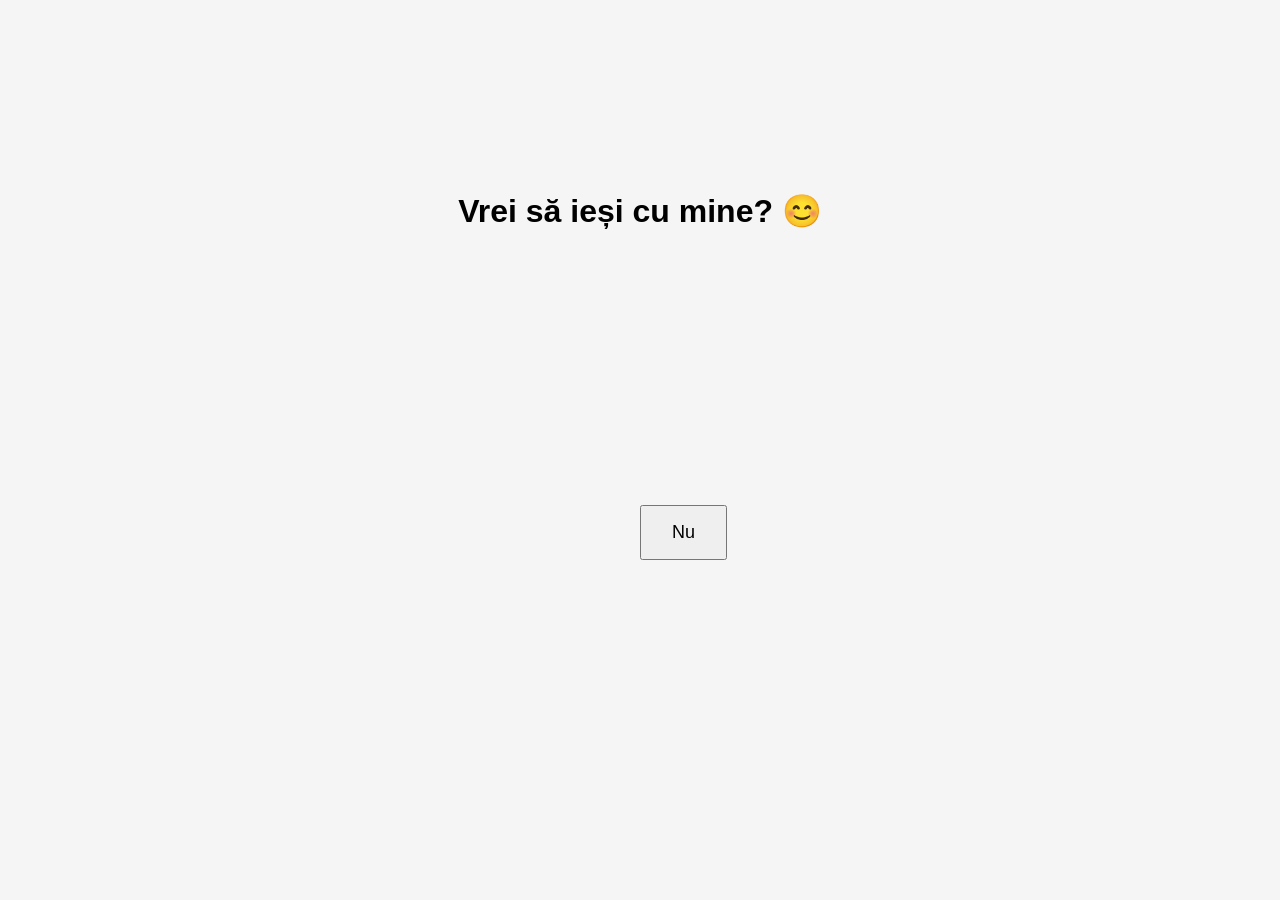
==== index.html @ 5ef0a4c3 "Add files via upload" ====
<!DOCTYPE html>
<html lang="ro">
<head>
<meta charset="UTF-8">
<meta name="viewport" content="width=device-width, initial-scale=1.0">

<title>Întrebare importantă</title>

<style>
body {
    margin: 0;
    height: 100vh;
    display: flex;
    flex-direction: column;
    justify-content: center;
    align-items: center;
    overflow: hidden;
    font-family: Arial, sans-serif;
    background: #f5f5f5;
}

h1 {
    text-align: center;
    margin-bottom: 50px;
}

#container {
    position: relative;
    width: 100vw;
    height: 50vh;
}

button {
    position: absolute;
    padding: 15px 30px;
    font-size: 18px;
    cursor: pointer;
}
</style>
</head>

<body>

<h1>Vrei să ieși cu mine? 😊</h1>

<div id="container">
    <button id="runawayBtn">Nu</button>
</div>

<script>
const btn = document.getElementById("runawayBtn");
const container = document.getElementById("container");

btn.style.left = "50%";
btn.style.top = "50%";

function moveButton() {
    const maxX = container.clientWidth - btn.offsetWidth;
    const maxY = container.clientHeight - btn.offsetHeight;

    const randomX = Math.random() * maxX;
    const randomY = Math.random() * maxY;

    btn.style.left = randomX + "px";
    btn.style.top = randomY + "px";
}

btn.addEventListener("mouseenter", moveButton);

// Pentru telefoane
btn.addEventListener("touchstart", function(e) {
    e.preventDefault();
    moveButton();
});
</script>

</body>
</html>
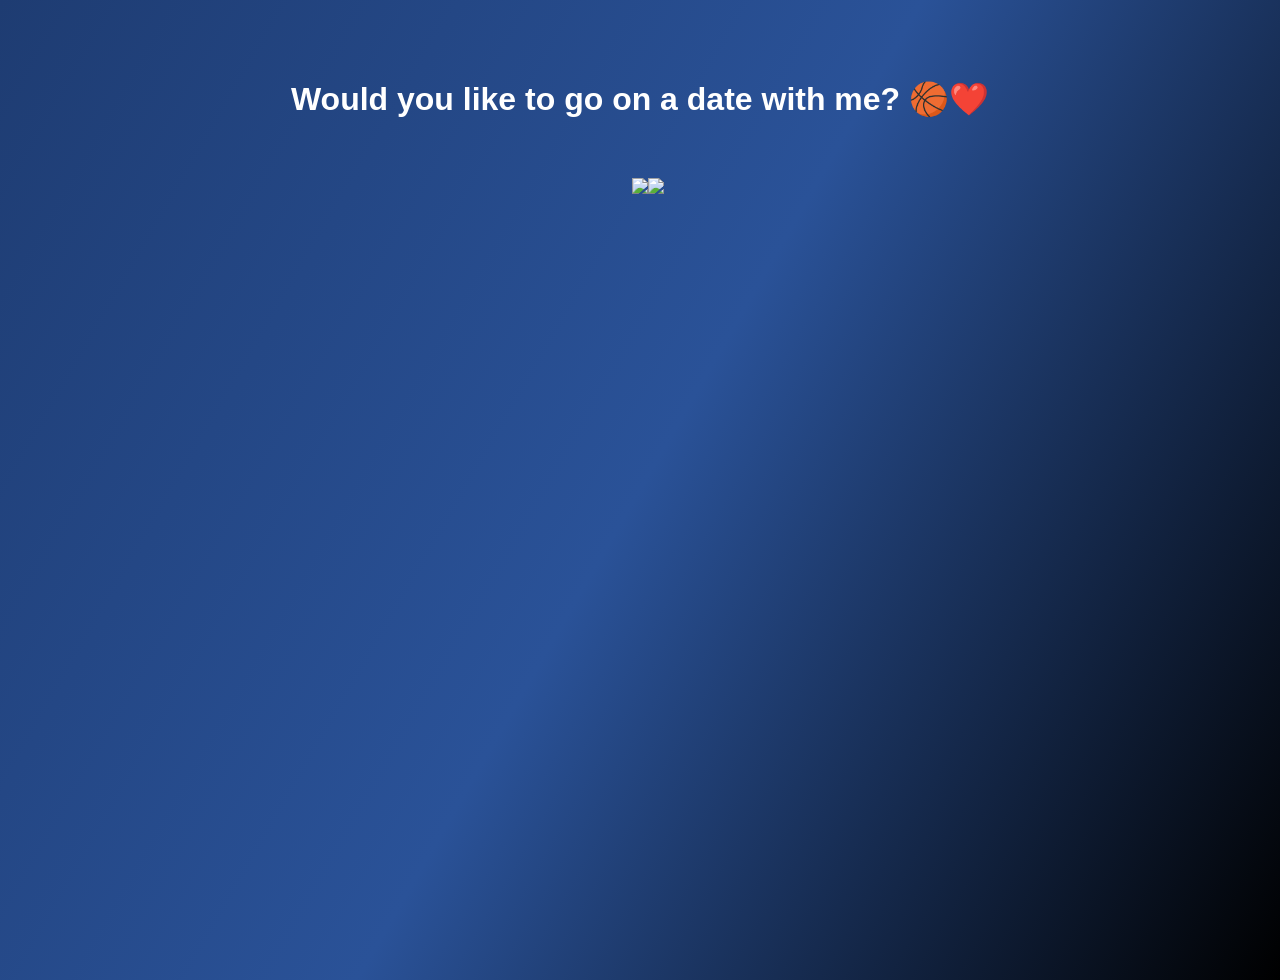
==== commit 0bf818ac: "Add files via upload" ====
--- a/index.html
+++ b/index.html
@@ -1,78 +1,30 @@
 <!DOCTYPE html>
-<html lang="ro">
+<html lang="en">
 <head>
-<meta charset="UTF-8">
-<meta name="viewport" content="width=device-width, initial-scale=1.0">
-
-<title>Întrebare importantă</title>
-
-<style>
-body {
-    margin: 0;
-    height: 100vh;
-    display: flex;
-    flex-direction: column;
-    justify-content: center;
-    align-items: center;
-    overflow: hidden;
-    font-family: Arial, sans-serif;
-    background: #f5f5f5;
-}
-
-h1 {
-    text-align: center;
-    margin-bottom: 50px;
-}
-
-#container {
-    position: relative;
-    width: 100vw;
-    height: 50vh;
-}
-
-button {
-    position: absolute;
-    padding: 15px 30px;
-    font-size: 18px;
-    cursor: pointer;
-}
-</style>
+<meta charset="UTF-8" />
+<meta name="viewport" content="width=device-width, initial-scale=1.0"/>
+<title>Question</title>
+<link rel="stylesheet" href="style.css">
 </head>
 
-<body>
+<body class="basket-bg">
 
-<h1>Vrei să ieși cu mine? 😊</h1>
+<div class="center">
+  <h1>Would you like to go on a date with me? 🏀❤️</h1>
 
-<div id="container">
-    <button id="runawayBtn">Nu</button>
+  <div class="buttons">
+
+    <!-- YES -->
+    <a href="success.html">
+      <img src="assets/yes-basketball.png" class="ball yes">
+    </a>
+
+    <!-- NO (fuge de cursor) -->
+    <img src="assets/no-soccer.png" class="ball no" id="noBtn">
+
+  </div>
 </div>
 
-<script>
-const btn = document.getElementById("runawayBtn");
-const container = document.getElementById("container");
-
-btn.style.left = "50%";
-btn.style.top = "50%";
-
-function moveButton() {
-    const maxX = container.clientWidth - btn.offsetWidth;
-    const maxY = container.clientHeight - btn.offsetHeight;
-
-    const randomX = Math.random() * maxX;
-    const randomY = Math.random() * maxY;
-
-    btn.style.left = randomX + "px";
-    btn.style.top = randomY + "px";
-}
-
-btn.addEventListener("mouseenter", moveButton);
-
-// Pentru telefoane
-btn.addEventListener("touchstart", function(e) {
-    e.preventDefault();
-    moveButton();
-});
-</script>
-
+<script src="script.js"></script>
 </body>
 </html>
--- a/style.css
+++ b/style.css
@@ -0,0 +1,34 @@
+body {
+  margin: 0;
+  font-family: Arial, sans-serif;
+  overflow: hidden;
+}
+
+.basket-bg {
+  background: linear-gradient(120deg, #1e3c72, #2a5298, #000);
+  height: 100vh;
+  color: white;
+}
+
+.center {
+  text-align: center;
+  margin-top: 80px;
+}
+
+.buttons {
+  margin-top: 60px;
+}
+
+.ball {
+  width: 120px;
+  cursor: pointer;
+  transition: transform 0.2s;
+}
+
+.ball:hover {
+  transform: scale(1.1);
+}
+
+.no {
+  position: absolute;
+}
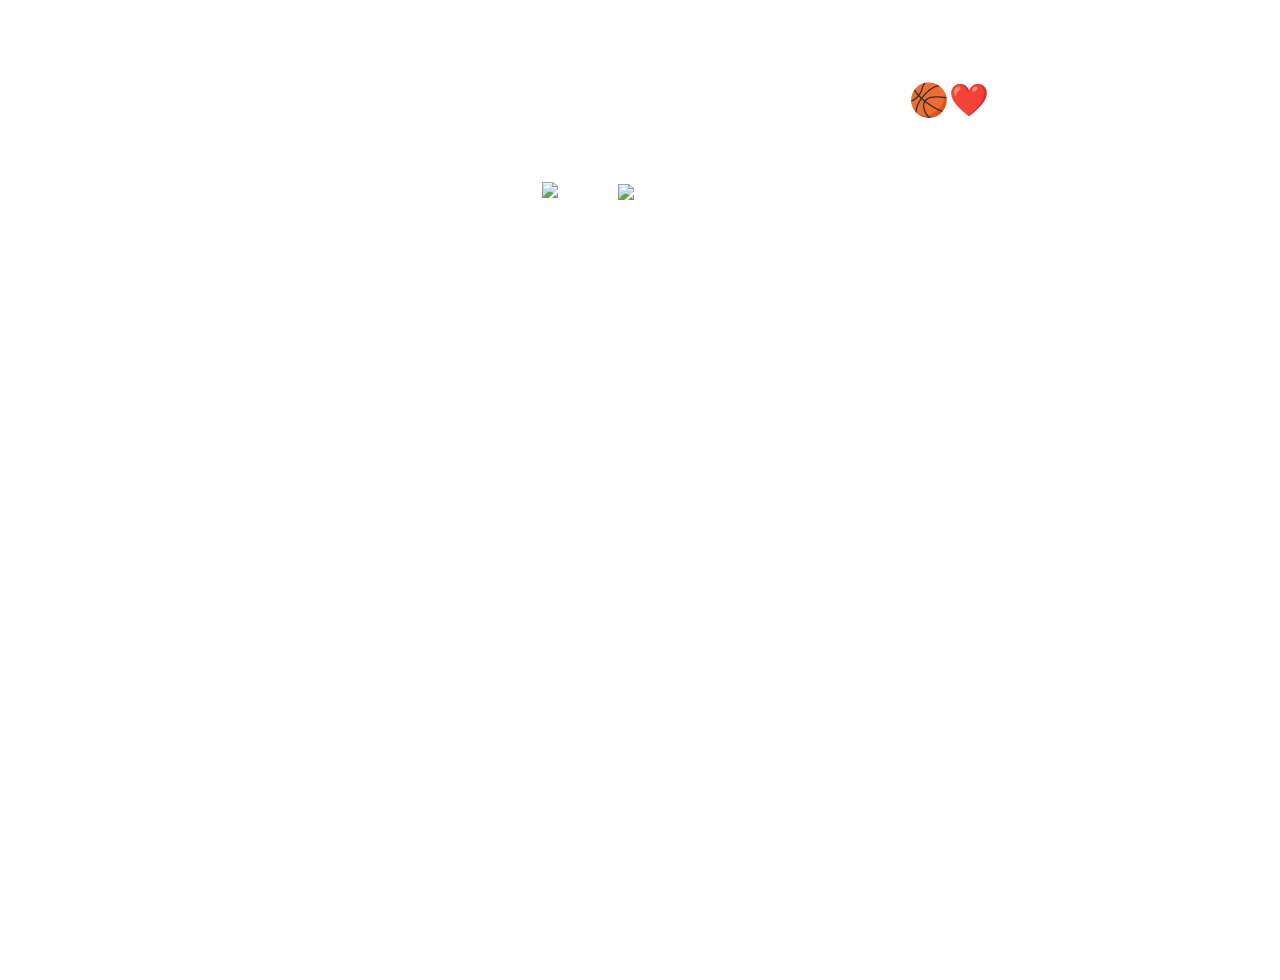
==== commit 67d89a31: "Add files via upload" ====
--- a/index.html
+++ b/index.html
@@ -1,30 +1,31 @@
 <!DOCTYPE html>
 <html lang="en">
 <head>
-<meta charset="UTF-8" />
-<meta name="viewport" content="width=device-width, initial-scale=1.0"/>
-<title>Question</title>
-<link rel="stylesheet" href="style.css">
+  <meta charset="UTF-8" />
+  <meta name="viewport" content="width=device-width, initial-scale=1.0"/>
+  <title>Question</title>
+  <link rel="stylesheet" href="style.css">
 </head>
 
 <body class="basket-bg">
 
-<div class="center">
-  <h1>Would you like to go on a date with me? 🏀❤️</h1>
+  <div class="center">
+    <h1>Would you like to go on a date with me? 🏀❤️</h1>
 
-  <div class="buttons">
+    <div class="buttons">
 
-    <!-- YES -->
-    <a href="success.html">
-      <img src="assets/yes-basketball.png" class="ball yes">
-    </a>
+      <!-- YES -->
+      <a href="success.html">
+        <img src="assets/yes-basketball.png" class="ball yes">
+      </a>
 
-    <!-- NO (fuge de cursor) -->
-    <img src="assets/no-soccer.png" class="ball no" id="noBtn">
+      <!-- NO -->
+      <img src="assets/no-soccer.png" class="ball no" id="noBtn">
 
+    </div>
   </div>
-</div>
 
-<script src="script.js"></script>
+  <script src="script.js"></script>
 </body>
-</html>+</html>
+``
--- a/style.css
+++ b/style.css
@@ -4,21 +4,36 @@
   overflow: hidden;
 }
 
+/* ✅ background responsive */
 .basket-bg {
-  background: linear-gradient(120deg, #1e3c72, #2a5298, #000);
+  background: url("assets/court.png") center / cover no-repeat;
   height: 100vh;
   color: white;
 }
 
+/* container */
 .center {
   text-align: center;
   margin-top: 80px;
+  padding: 0 20px;
 }
 
+/* titlu */
+h1 {
+  font-size: 2rem;
+  line-height: 1.3;
+}
+
+/* ✅ butoane corect aranjate */
 .buttons {
   margin-top: 60px;
+  display: flex;
+  justify-content: center;
+  align-items: center;
+  gap: 60px; /* spațiu între mingi */
 }
 
+/* mingi */
 .ball {
   width: 120px;
   cursor: pointer;
@@ -29,6 +44,133 @@
   transform: scale(1.1);
 }
 
+/* ✅ NU folosim absolute aici */
 .no {
+  position: static;
+}
+
+/* 📱 responsive */
+@media (max-width: 768px) {
+
+  .center {
+    padding: 0 15px;
+  }
+
+  h1 {
+    font-size: 1.5rem;
+  }
+
+  .buttons {
+    gap: 30px;
+  }
+
+  .ball {
+    width: 90px;
+  }
+
+  .basket-bg {
+    background-position: top;
+  }
+}
+
+/* ================= SUCCESS PAGE ================= */
+
+/* background */
+.success-bg {
+  background: url("assets/dunk.png") center / cover no-repeat;
+  height: 100vh;
+  margin: 0;
+  position: relative;
+  overflow: hidden;
+}
+
+/* overlay pentru lizibilitate */
+.success-bg .overlay {
   position: absolute;
-}+  width: 100%;
+  height: 100%;
+  background: rgba(0, 0, 0, 0.4);
+}
+
+/* container text */
+.celebration {
+  position: relative;
+  text-align: center;
+  top: 50%;
+  transform: translateY(-50%);
+  color: white;
+  padding: 0 20px;
+}
+
+/* titlu mare animat */
+.title {
+  font-size: 3rem;
+  animation: pop 0.6s ease;
+}
+
+/* subtitlu */
+.subtitle {
+  font-size: 1.5rem;
+  margin-top: 10px;
+  animation: fadeIn 1s ease;
+}
+
+/* animații */
+@keyframes pop {
+  0% {
+    transform: scale(0.5);
+    opacity: 0;
+  }
+  100% {
+    transform: scale(1);
+    opacity: 1;
+  }
+}
+
+@keyframes fadeIn {
+  0% { opacity: 0; }
+  100% { opacity: 1; }
+}
+
+/* 🔥 confetti simplu animat */
+.success-bg::before {
+  content: "";
+  position: absolute;
+  width: 200%;
+  height: 200%;
+  top: -50%;
+  left: -50%;
+  background-image:
+    radial-gradient(circle, red 3px, transparent 3px),
+    radial-gradient(circle, yellow 3px, transparent 3px),
+    radial-gradient(circle, blue 3px, transparent 3px);
+  background-size: 60px 60px;
+  animation: confetti 3s linear infinite;
+  opacity: 0.4;
+}
+
+@keyframes confetti {
+  0% {
+    transform: translateY(-200px);
+  }
+  100% {
+    transform: translateY(200px);
+  }
+}
+
+/* 📱 mobile */
+@media (max-width: 768px) {
+
+  .title {
+    font-size: 2rem;
+  }
+
+  .subtitle {
+    font-size: 1.2rem;
+  }
+
+  .success-bg {
+    background-position: top;
+  }
+}
+
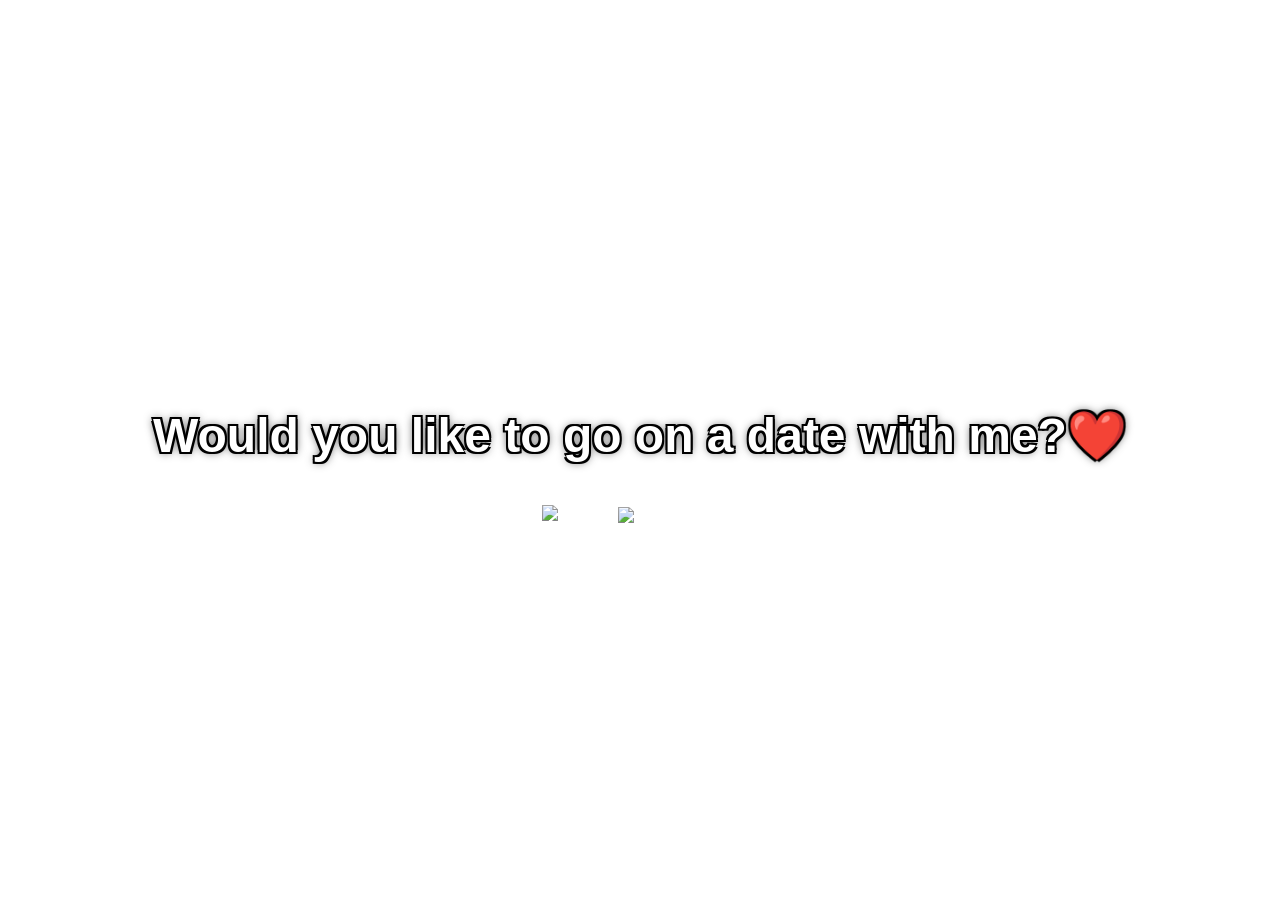
==== commit 7089d3dc: "Add files via upload" ====
--- a/index.html
+++ b/index.html
@@ -10,7 +10,7 @@
 <body class="basket-bg">
 
   <div class="center">
-    <h1>Would you like to go on a date with me? 🏀❤️</h1>
+    <h1>Would you like to go on a date with me?❤️</h1>
 
     <div class="buttons">
 
--- a/style.css
+++ b/style.css
@@ -1,36 +1,54 @@
+/* ================= GENERAL ================= */
+
 body {
   margin: 0;
   font-family: Arial, sans-serif;
   overflow: hidden;
 }
 
-/* ✅ background responsive */
+/* ================= INDEX PAGE ================= */
+
+/* background */
 .basket-bg {
   background: url("assets/court.png") center / cover no-repeat;
   height: 100vh;
   color: white;
 }
 
-/* container */
-.center {
+/* container centrat */
+body.basket-bg .center {
+  display: flex;
+  flex-direction: column;
+  justify-content: center;
+  align-items: center;
+  height: 100vh;
+
   text-align: center;
-  margin-top: 80px;
   padding: 0 20px;
 }
 
-/* titlu */
-h1 {
-  font-size: 2rem;
-  line-height: 1.3;
+/* titlu cu contur */
+body.basket-bg h1 {
+  font-size: 3rem;
+  font-weight: 700;
+  line-height: 1.2;
+  margin-bottom: 40px;
+  color: white;
+
+  text-shadow:
+    2px 2px 0 #000,
+   -2px 2px 0 #000,
+    2px -2px 0 #000,
+   -2px -2px 0 #000,
+    0 0 10px rgba(0,0,0,0.8);
 }
 
-/* ✅ butoane corect aranjate */
-.buttons {
-  margin-top: 60px;
+/* butoane */
+body.basket-bg .buttons {
   display: flex;
   justify-content: center;
   align-items: center;
-  gap: 60px; /* spațiu între mingi */
+  gap: 60px;
 }
 
 /* mingi */
@@ -44,23 +62,19 @@
   transform: scale(1.1);
 }
 
-/* ✅ NU folosim absolute aici */
 .no {
   position: static;
 }
 
-/* 📱 responsive */
+/* ================= RESPONSIVE INDEX ================= */
+
 @media (max-width: 768px) {
-
-  .center {
-    padding: 0 15px;
+  body.basket-bg h1 {
+    font-size: 2rem;
+    margin-bottom: 30px;
   }
 
-  h1 {
-    font-size: 1.5rem;
-  }
-
-  .buttons {
+  body.basket-bg .buttons {
     gap: 30px;
   }
 
@@ -75,7 +89,7 @@
 
 /* ================= SUCCESS PAGE ================= */
 
-/* background */
+/* doar imagine + confetti */
 .success-bg {
   background: url("assets/dunk.png") center / cover no-repeat;
   height: 100vh;
@@ -84,55 +98,7 @@
   overflow: hidden;
 }
 
-/* overlay pentru lizibilitate */
-.success-bg .overlay {
-  position: absolute;
-  width: 100%;
-  height: 100%;
-  background: rgba(0, 0, 0, 0.4);
-}
-
-/* container text */
-.celebration {
-  position: relative;
-  text-align: center;
-  top: 50%;
-  transform: translateY(-50%);
-  color: white;
-  padding: 0 20px;
-}
-
-/* titlu mare animat */
-.title {
-  font-size: 3rem;
-  animation: pop 0.6s ease;
-}
-
-/* subtitlu */
-.subtitle {
-  font-size: 1.5rem;
-  margin-top: 10px;
-  animation: fadeIn 1s ease;
-}
-
-/* animații */
-@keyframes pop {
-  0% {
-    transform: scale(0.5);
-    opacity: 0;
-  }
-  100% {
-    transform: scale(1);
-    opacity: 1;
-  }
-}
-
-@keyframes fadeIn {
-  0% { opacity: 0; }
-  100% { opacity: 1; }
-}
-
-/* 🔥 confetti simplu animat */
+/* confetti animat */
 .success-bg::before {
   content: "";
   position: absolute;
@@ -140,15 +106,18 @@
   height: 200%;
   top: -50%;
   left: -50%;
+
   background-image:
     radial-gradient(circle, red 3px, transparent 3px),
     radial-gradient(circle, yellow 3px, transparent 3px),
     radial-gradient(circle, blue 3px, transparent 3px);
+
   background-size: 60px 60px;
   animation: confetti 3s linear infinite;
-  opacity: 0.4;
+  opacity: 0.6;
 }
 
+/* animație */
 @keyframes confetti {
   0% {
     transform: translateY(-200px);
@@ -158,19 +127,9 @@
   }
 }
 
-/* 📱 mobile */
+/* responsive success */
 @media (max-width: 768px) {
-
-  .title {
-    font-size: 2rem;
-  }
-
-  .subtitle {
-    font-size: 1.2rem;
-  }
-
   .success-bg {
     background-position: top;
   }
-}
-
+}
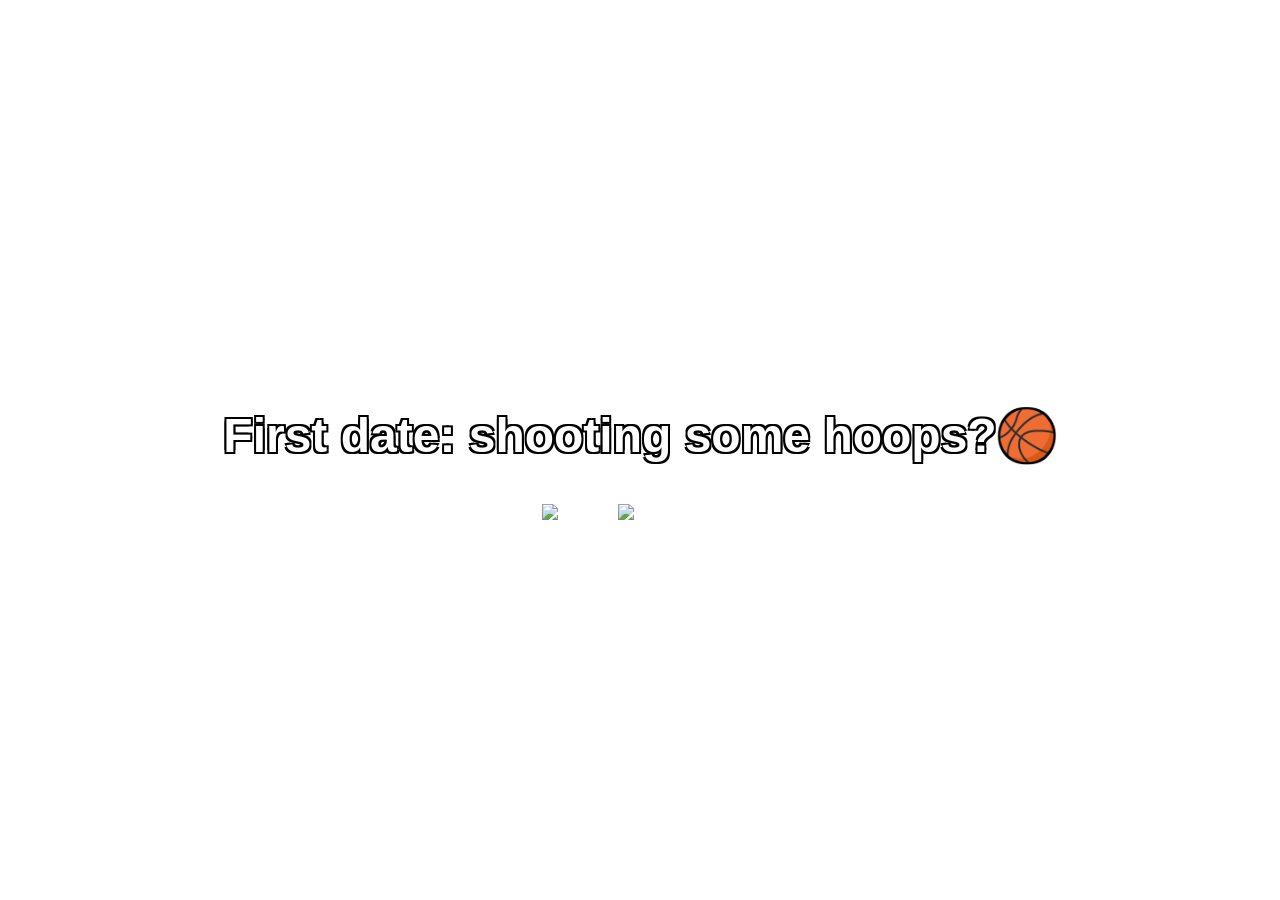
==== commit 0f589a78: "Add files via upload" ====
--- a/index.html
+++ b/index.html
@@ -1,31 +1,35 @@
 <!DOCTYPE html>
 <html lang="en">
 <head>
-  <meta charset="UTF-8" />
-  <meta name="viewport" content="width=device-width, initial-scale=1.0"/>
+  <meta charset="UTF-8">
+  <meta name="viewport" content="width=device-width, initial-scale=1.0">
   <title>Question</title>
+
   <link rel="stylesheet" href="style.css">
 </head>
 
 <body class="basket-bg">
 
+  <!-- 🔵 CONTAINER MIC -->
   <div class="center">
-    <h1>Would you like to go on a date with me?❤️</h1>
+    <h1>First date: shooting some hoops?🏀</h1>
 
     <div class="buttons">
-
       <!-- YES -->
       <a href="success.html">
-        <img src="assets/yes-basketball.png" class="ball yes">
+        <img src="assets/yes-basketball.png" class="ball">
       </a>
 
-      <!-- NO -->
-      <img src="assets/no-soccer.png" class="ball no" id="noBtn">
+      <!-- NO mic -->
+      <img src="assets/no-soccer.png" class="ball no-small" id="noSmall">
+    </div>
+  </div>
 
-    </div>
+  <!-- 🔴 CONTAINER MARE -->
+  <div class="fullscreen">
+    <img src="assets/no-soccer.png" class="ball no-big" id="noBig">
   </div>
 
   <script src="script.js"></script>
 </body>
-</html>
-``+</html>
--- a/style.css
+++ b/style.css
@@ -6,52 +6,47 @@
   overflow: hidden;
 }
 
-/* ================= INDEX PAGE ================= */
+/* ================= BACKGROUND ================= */
 
-/* background */
 .basket-bg {
   background: url("assets/court.png") center / cover no-repeat;
   height: 100vh;
   color: white;
 }
 
-/* container centrat */
-body.basket-bg .center {
+/* ================= CONTAINER MIC ================= */
+
+.center {
   display: flex;
   flex-direction: column;
   justify-content: center;
   align-items: center;
   height: 100vh;
-
   text-align: center;
   padding: 0 20px;
 }
 
-/* titlu cu contur */
-body.basket-bg h1 {
+/* TITLU */
+h1 {
   font-size: 3rem;
   font-weight: 700;
-  line-height: 1.2;
   margin-bottom: 40px;
-  color: white;
 
   text-shadow:
     2px 2px 0 #000,
    -2px 2px 0 #000,
     2px -2px 0 #000,
-   -2px -2px 0 #000,
-    0 0 10px rgba(0,0,0,0.8);
+   -2px -2px 0 #000;
 }
 
-/* butoane */
-body.basket-bg .buttons {
+/* BUTOANE */
+.buttons {
   display: flex;
-  justify-content: center;
-  align-items: center;
   gap: 60px;
 }
 
-/* mingi */
+/* ================= MINGI ================= */
+
 .ball {
   width: 120px;
   cursor: pointer;
@@ -62,74 +57,102 @@
   transform: scale(1.1);
 }
 
-.no {
-  position: static;
+/* NO mic */
+.no-small.hidden {
+  opacity: 0;
 }
 
-/* ================= RESPONSIVE INDEX ================= */
+/* ================= CONTAINER MARE ================= */
+
+.fullscreen {
+  position: fixed;
+  top: 0;
+  left: 0;
+  width: 100%;
+  height: 100%;
+  pointer-events: none; /* IMPORTANT */
+}
+
+/* NO mare */
+.no-big {
+  position: absolute;
+  top: 50%;
+  left: 50%;
+  transform: translate(-50%, -50%);
+  
+  opacity: 0;
+  pointer-events: none;
+}
+
+/* când devine activ */
+.no-big.active {
+  opacity: 1;
+  pointer-events: auto;
+}
+
+/* ================= RESPONSIVE ================= */
 
 @media (max-width: 768px) {
-  body.basket-bg h1 {
+
+  h1 {
     font-size: 2rem;
-    margin-bottom: 30px;
-  }
-
-  body.basket-bg .buttons {
-    gap: 30px;
   }
 
   .ball {
     width: 90px;
   }
 
-  .basket-bg {
-    background-position: top;
+  .buttons {
+    gap: 30px;
   }
 }
 
-/* ================= SUCCESS PAGE ================= */
+/* ================= SUCCESS ================= */
 
-/* doar imagine + confetti */
 .success-bg {
   background: url("assets/dunk.png") center / cover no-repeat;
   height: 100vh;
   margin: 0;
   position: relative;
   overflow: hidden;
+
+  animation: zoomDunk 2s ease forwards;
 }
 
-/* confetti animat */
-.success-bg::before {
+@keyframes zoomDunk {
+  0% { transform: scale(1.15); }
+  100% { transform: scale(1); }
+}
+
+/* confetti */
+.success-bg::before,
+.success-bg::after {
   content: "";
   position: absolute;
-  width: 200%;
-  height: 200%;
-  top: -50%;
-  left: -50%;
-
-  background-image:
-    radial-gradient(circle, red 3px, transparent 3px),
-    radial-gradient(circle, yellow 3px, transparent 3px),
-    radial-gradient(circle, blue 3px, transparent 3px);
-
-  background-size: 60px 60px;
-  animation: confetti 3s linear infinite;
-  opacity: 0.6;
+  width: 100%;
+  height: 100%;
 }
 
-/* animație */
-@keyframes confetti {
-  0% {
-    transform: translateY(-200px);
-  }
-  100% {
-    transform: translateY(200px);
-  }
+.success-bg::before {
+  background-image:
+    radial-gradient(circle, red 6px, transparent 7px),
+    radial-gradient(circle, yellow 6px, transparent 7px),
+    radial-gradient(circle, blue 6px, transparent 7px);
+
+  background-size: 120px 120px;
+  animation: confetti 2s linear infinite;
 }
 
-/* responsive success */
-@media (max-width: 768px) {
-  .success-bg {
-    background-position: top;
-  }
+.success-bg::after {
+  background-image:
+    radial-gradient(circle, magenta 5px, transparent 6px),
+    radial-gradient(circle, cyan 5px, transparent 6px);
+
+  background-size: 80px 80px;
+  animation: confetti 1.5s linear infinite;
+}
+
+@keyframes confetti {
+  0% { background-position: 0 -200px; }
+  100% { background-position: 200px 600px; }
 }
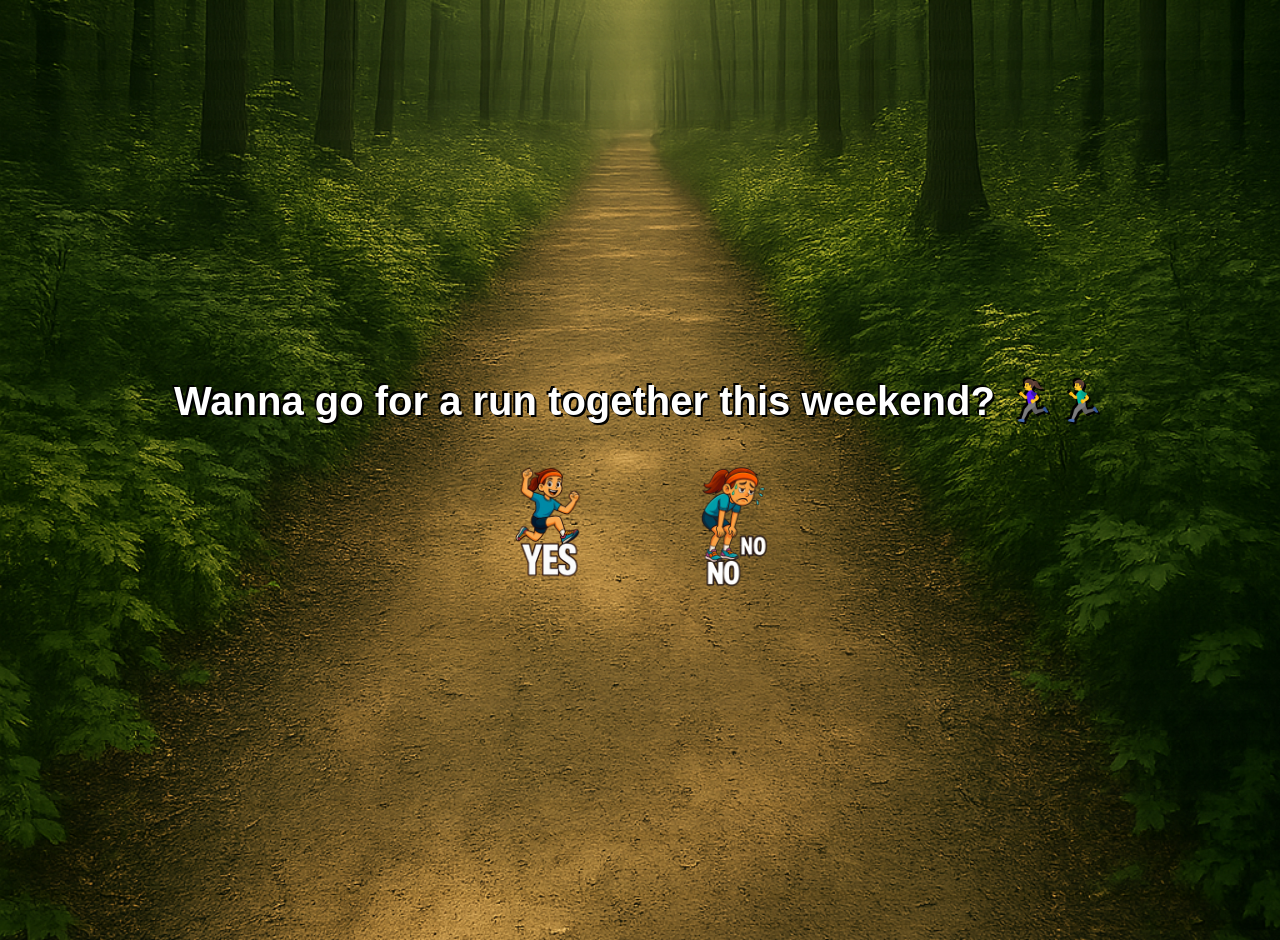
==== commit 4024b894: "Add files via upload" ====
--- a/index.html
+++ b/index.html
@@ -3,32 +3,31 @@
 <head>
   <meta charset="UTF-8">
   <meta name="viewport" content="width=device-width, initial-scale=1.0">
-  <title>Question</title>
+  <title>Running Invite</title>
 
   <link rel="stylesheet" href="style.css">
 </head>
 
-<body class="basket-bg">
+<body class="bg">
 
-  <!-- 🔵 CONTAINER MIC -->
   <div class="center">
-    <h1>First date: shooting some hoops?🏀</h1>
+    <h1>Wanna go for a run together this weekend? 🏃‍♀️🏃‍♂️</h1>
 
     <div class="buttons">
+
       <!-- YES -->
       <a href="success.html">
-        <img src="assets/yes-basketball.png" class="ball">
+        <img src="assets/yes.png" class="ball">
       </a>
 
       <!-- NO mic -->
-      <img src="assets/no-soccer.png" class="ball no-small" id="noSmall">
+      <img src="assets/no.png" class="ball no-small" id="noSmall">
+
     </div>
   </div>
 
-  <!-- 🔴 CONTAINER MARE -->
-  <div class="fullscreen">
-    <img src="assets/no-soccer.png" class="ball no-big" id="noBig">
-  </div>
+  <!-- NO mare -->
+  <img src="assets/no.png" class="no-big" id="noBig">
 
   <script src="script.js"></script>
 </body>
--- a/style.css
+++ b/style.css
@@ -1,52 +1,45 @@
-/* ================= GENERAL ================= */
-
 body {
   margin: 0;
   font-family: Arial, sans-serif;
   overflow: hidden;
 }
 
-/* ================= BACKGROUND ================= */
-
-.basket-bg {
-  background: url("assets/court.png") center / cover no-repeat;
+/* BACKGROUND INDEX */
+.bg {
+  background: url("assets/bg.png") center / cover no-repeat;
   height: 100vh;
   color: white;
 }
 
-/* ================= CONTAINER MIC ================= */
-
+/* CONTENT */
 .center {
   display: flex;
   flex-direction: column;
   justify-content: center;
   align-items: center;
+
   height: 100vh;
   text-align: center;
-  padding: 0 20px;
+  padding: 20px;
 }
 
-/* TITLU */
+/* TEXT */
 h1 {
-  font-size: 3rem;
-  font-weight: 700;
+  font-size: 2.5rem;
   margin-bottom: 40px;
 
   text-shadow:
     2px 2px 0 #000,
-   -2px 2px 0 #000,
-    2px -2px 0 #000,
    -2px -2px 0 #000;
 }
 
-/* BUTOANE */
+/* BUTTONS */
 .buttons {
   display: flex;
   gap: 60px;
 }
 
-/* ================= MINGI ================= */
-
+/* IMAGES */
 .ball {
   width: 120px;
   cursor: pointer;
@@ -60,99 +53,74 @@
 /* NO mic */
 .no-small.hidden {
   opacity: 0;
-}
-
-/* ================= CONTAINER MARE ================= */
-
-.fullscreen {
-  position: fixed;
-  top: 0;
-  left: 0;
-  width: 100%;
-  height: 100%;
-  pointer-events: none; /* IMPORTANT */
+  pointer-events: none;
 }
 
 /* NO mare */
 .no-big {
-  position: absolute;
-  top: 50%;
-  left: 50%;
-  transform: translate(-50%, -50%);
-  
+  position: fixed;
+  width: 120px;
+  pointer-events: none;
+
   opacity: 0;
-  pointer-events: none;
+  z-index: 1000;
+
+  transition: transform 0.2s;
 }
 
-/* când devine activ */
+/* ACTIV */
 .no-big.active {
   opacity: 1;
   pointer-events: auto;
 }
 
-/* ================= RESPONSIVE ================= */
+/* SUCCESS PAGE */
+.success-bg {
+  background: url("assets/bg_succes.png") center / cover no-repeat;
+  height: 100vh;
 
+  display: flex;
+  justify-content: center;
+  align-items: center;
+}
+
+/* TEXT SUCCESS */
+.success-container {
+  text-align: center;
+  color: white;
+  padding: 20px;
+}
+
+.success-container h1 {
+  font-size: 3rem;
+  margin-bottom: 10px;
+
+  text-shadow:
+    2px 2px 0 #000,
+   -2px -2px 0 #000;
+}
+
+.success-container p {
+  font-size: 1.5rem;
+
+  text-shadow:
+    2px 2px 0 #000,
+   -2px -2px 0 #000;
+}
+
+/* MOBILE */
 @media (max-width: 768px) {
 
   h1 {
-    font-size: 2rem;
+    font-size: 1.8rem;
   }
 
-  .ball {
-    width: 90px;
+  .ball,
+  .no-big {
+    width: 80px;
   }
 
   .buttons {
     gap: 30px;
   }
-}
-
-/* ================= SUCCESS ================= */
-
-.success-bg {
-  background: url("assets/dunk.png") center / cover no-repeat;
-  height: 100vh;
-  margin: 0;
-  position: relative;
-  overflow: hidden;
-
-  animation: zoomDunk 2s ease forwards;
-}
-
-@keyframes zoomDunk {
-  0% { transform: scale(1.15); }
-  100% { transform: scale(1); }
-}
-
-/* confetti */
-.success-bg::before,
-.success-bg::after {
-  content: "";
-  position: absolute;
-  width: 100%;
-  height: 100%;
-}
-
-.success-bg::before {
-  background-image:
-    radial-gradient(circle, red 6px, transparent 7px),
-    radial-gradient(circle, yellow 6px, transparent 7px),
-    radial-gradient(circle, blue 6px, transparent 7px);
-
-  background-size: 120px 120px;
-  animation: confetti 2s linear infinite;
-}
-
-.success-bg::after {
-  background-image:
-    radial-gradient(circle, magenta 5px, transparent 6px),
-    radial-gradient(circle, cyan 5px, transparent 6px);
-
-  background-size: 80px 80px;
-  animation: confetti 1.5s linear infinite;
-}
-
-@keyframes confetti {
-  0% { background-position: 0 -200px; }
-  100% { background-position: 200px 600px; }
 }
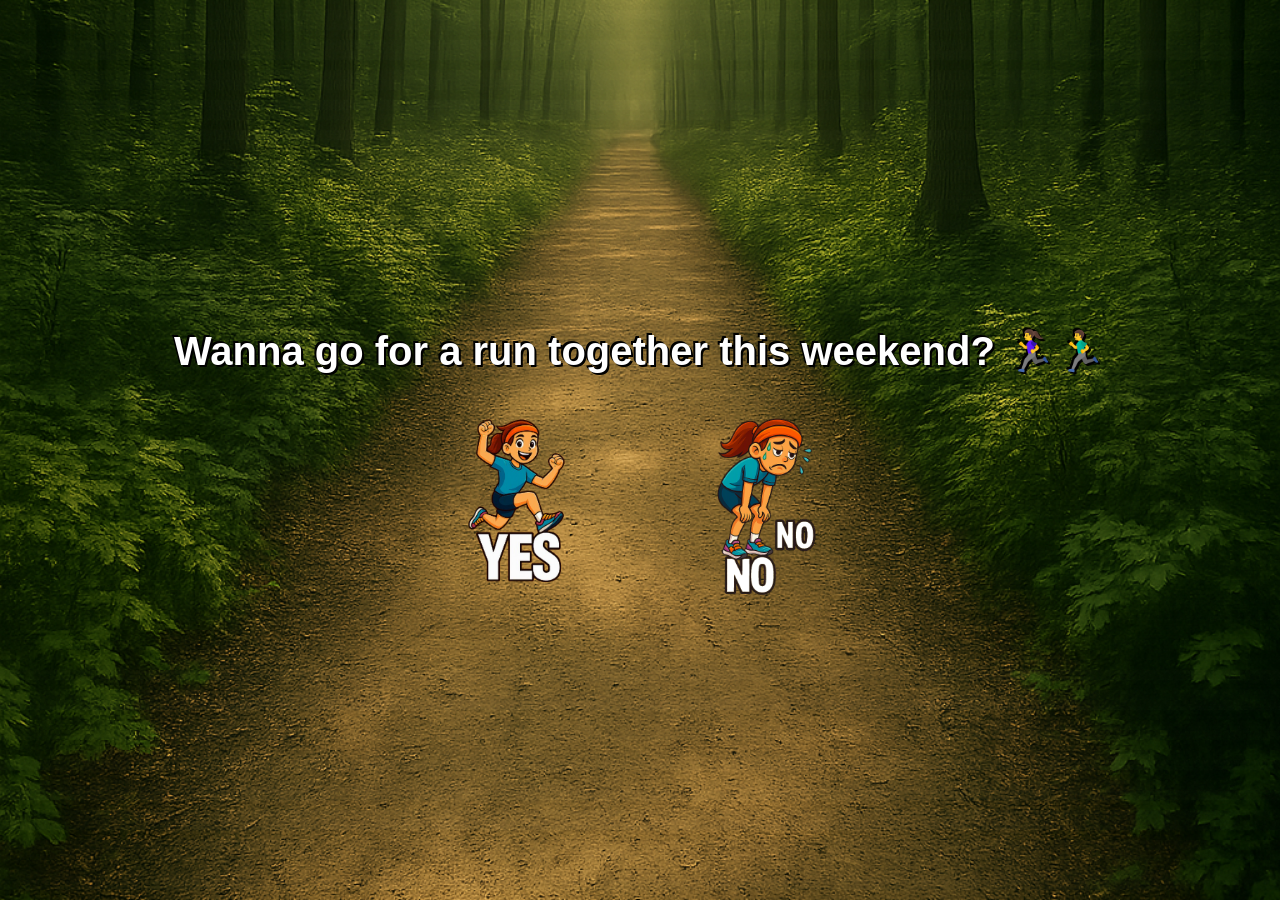
==== commit a0f49497: "Add files via upload" ====
--- a/index.html
+++ b/index.html
@@ -17,7 +17,7 @@
 
       <!-- YES -->
       <a href="success.html">
-        <img src="assets/yes.png" class="ball">
+        <img src="assets/yes.png" class="ball" id="yesBtn">
       </a>
 
       <!-- NO mic -->
@@ -31,4 +31,4 @@
 
   <script src="script.js"></script>
 </body>
-</html>+</html>
--- a/style.css
+++ b/style.css
@@ -1,26 +1,29 @@
+/* ================= GENERAL ================= */
+
 body {
   margin: 0;
   font-family: Arial, sans-serif;
   overflow: hidden;
 }
 
-/* BACKGROUND INDEX */
+/* ================= INDEX BACKGROUND ================= */
+
 .bg {
   background: url("assets/bg.png") center / cover no-repeat;
   height: 100vh;
   color: white;
 }
 
-/* CONTENT */
+/* ================= CONTENT ================= */
+
 .center {
   display: flex;
   flex-direction: column;
+  align-items: center;
   justify-content: center;
-  align-items: center;
 
   height: 100vh;
   text-align: center;
-  padding: 20px;
 }
 
 /* TEXT */
@@ -39,9 +42,10 @@
   gap: 60px;
 }
 
-/* IMAGES */
+/* ================= IMAGES ================= */
+
 .ball {
-  width: 120px;
+  width: 180px; /* 🔥 +50% */
   cursor: pointer;
   transition: transform 0.2s;
 }
@@ -56,59 +60,68 @@
   pointer-events: none;
 }
 
-/* NO mare */
+/* ================= NO MARE ================= */
+
 .no-big {
   position: fixed;
-  width: 120px;
-  pointer-events: none;
+  width: 180px;
+  left: 50%;
+  top: 50%;
+  transform: translate(-50%, -50%);
 
   opacity: 0;
+  pointer-events: none;
   z-index: 1000;
 
   transition: transform 0.2s;
 }
 
-/* ACTIV */
 .no-big.active {
   opacity: 1;
   pointer-events: auto;
 }
 
-/* SUCCESS PAGE */
+/* ================= SUCCESS PAGE ================= */
+
 .success-bg {
   background: url("assets/bg_succes.png") center / cover no-repeat;
   height: 100vh;
-
-  display: flex;
-  justify-content: center;
-  align-items: center;
+  position: relative;
 }
 
-/* TEXT SUCCESS */
+/* text positionat la 25% */
 .success-container {
+  position: absolute;
+  top: 15%;
+  left: 50%;
+  transform: translateX(-50%);
+
   text-align: center;
   color: white;
-  padding: 20px;
 }
 
+/* title */
 .success-container h1 {
   font-size: 3rem;
-  margin-bottom: 10px;
 
   text-shadow:
     2px 2px 0 #000,
-   -2px -2px 0 #000;
+   -2px -2px 0 #000,
+    0 0 15px rgba(0,0,0,0.6);
 }
 
+/* subtitle */
 .success-container p {
   font-size: 1.5rem;
 
   text-shadow:
     2px 2px 0 #000,
-   -2px -2px 0 #000;
+   -2px -2px 0 #000,
+    0 0 10px rgba(0,0,0,0.6);
 }
 
-/* MOBILE */
+/* ================= MOBILE ================= */
+
 @media (max-width: 768px) {
 
   h1 {
@@ -117,7 +130,7 @@
 
   .ball,
   .no-big {
-    width: 80px;
+    width: 120px;
   }
 
   .buttons {
